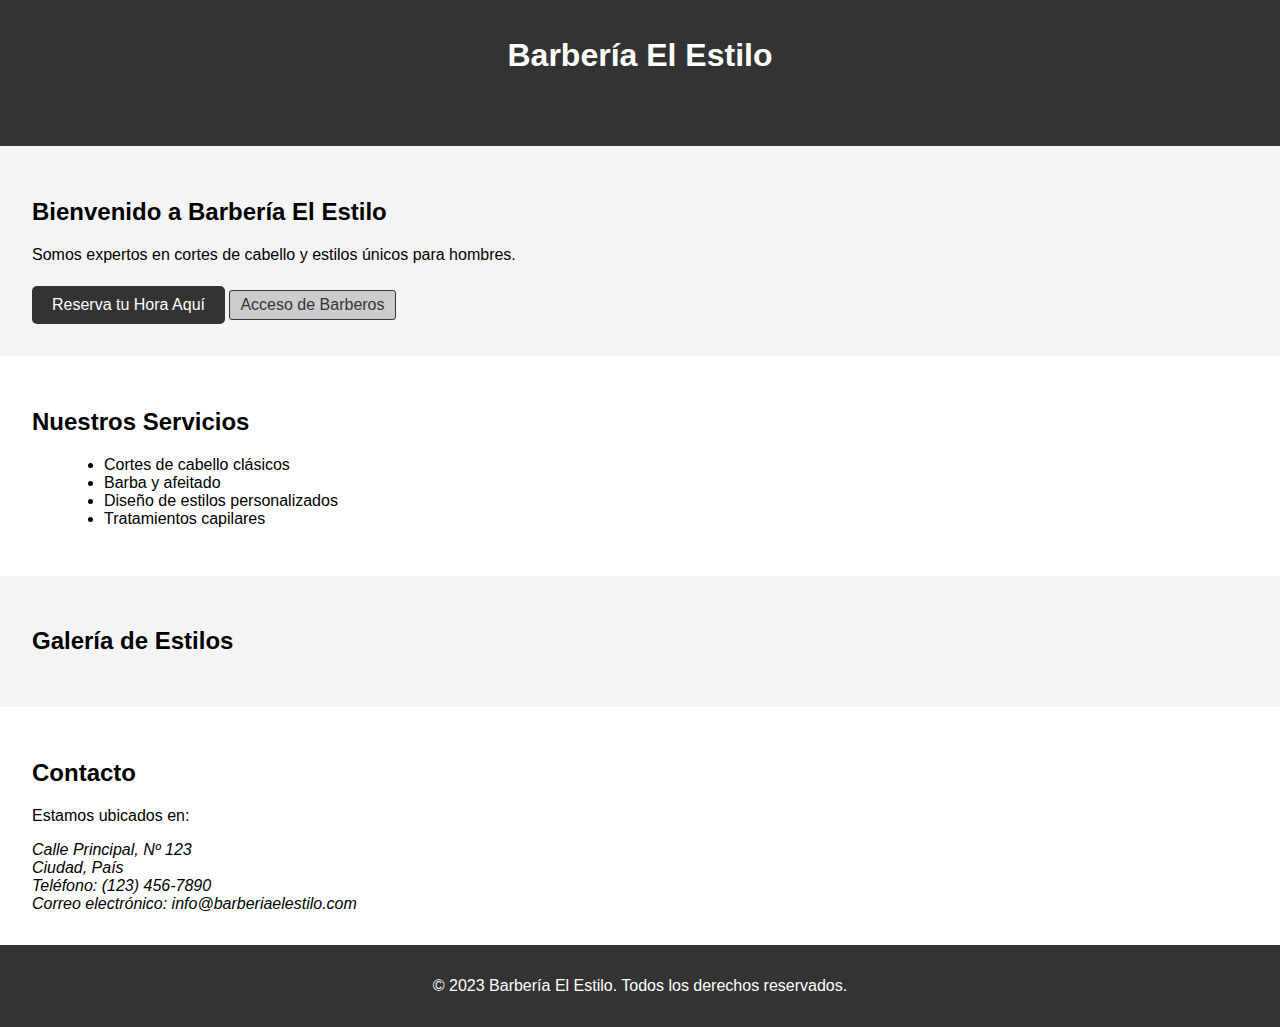
==== index.html @ 918777a6 "aaaaa" ====
<!DOCTYPE html>
<html lang="es">
<head>
    <meta charset="UTF-8">
    <meta name="viewport" content="width=device-width, initial-scale=1.0">
    <title>Barbería El Estilo</title>
    <style>
        /* Estilos generales */
        body {
            font-family: Arial, sans-serif;
            margin: 0;
            padding: 0;
        }

        header {
            background-color: #333;
            color: #fff;
            padding: 1rem;
            text-align: center;
        }

        nav ul {
            list-style: none;
        }

        nav ul li {
            display: inline-block;
            margin-right: 20px;
        }

        nav ul li a {
            text-decoration: none;
            color: #333;
        }

        /* Estilos específicos de la página */
        #inicio {
            background-color: #f4f4f4;
            padding: 2rem;
        }

        .reserva-btn {
            display: inline-block;
            padding: 10px 20px;
            background-color: #333;
            color: #fff;
            text-decoration: none;
            border-radius: 5px;
            transition: background-color 0.3s ease-in-out;
        }

        .reserva-btn:hover {
            background-color: #555;
        }

        #servicios {
            background-color: #fff;
            padding: 2rem;
        }

        #servicios ul {
            list-style-type: disc;
            margin-left: 2rem;
        }

        #galeria {
            background-color: #f4f4f4;
            padding: 2rem;
        }

        #contacto {
            background-color: #fff;
            padding: 2rem;
        }

        footer {
            background-color: #333;
            color: #fff;
            text-align: center;
            padding: 1rem;
        }
        .admin-btn {
            display: inline-block;
            padding: 5px 10px;
            background-color: #ccc;
            color: #333;
            text-decoration: none;
            border: 1px solid #333;
            border-radius: 3px;
            margin-top: 10px;
        }

        .admin-btn:hover {
            background-color: #ddd;
        }
    </style>
</head>
<body>
    <header>
        <h1>Barbería El Estilo</h1>
        <nav>
            <ul>
                <li><a href="#inicio">Inicio</a></li>
                <li><a href="#servicios">Servicios</a></li>
                <li><a href="#galeria">Galería</a></li>
                <li><a href="#contacto">Contacto</a></li>
            </ul>
        </nav>
    </header>

    <section id="inicio">
        <h2>Bienvenido a Barbería El Estilo</h2>
        <p>Somos expertos en cortes de cabello y estilos únicos para hombres.</p>
        <a href="horareser.php" class="reserva-btn">Reserva tu Hora Aquí</a>
        <a href="login.html" class="admin-btn">Acceso de Barberos</a>
    </section>

    <section id="servicios">
        <h2>Nuestros Servicios</h2>
        <ul>
            <li>Cortes de cabello clásicos</li>
            <li>Barba y afeitado</li>
            <li>Diseño de estilos personalizados</li>
            <li>Tratamientos capilares</li>
        </ul>
    </section>

    <section id="galeria">
        <h2>Galería de Estilos</h2>
        <!-- Agrega aquí tus imágenes y descripciones -->
    </section>

    <section id="contacto">
        <h2>Contacto</h2>
        <p>Estamos ubicados en:</p>
        <address>
            Calle Principal, Nº 123<br>
            Ciudad, País<br>
            Teléfono: (123) 456-7890<br>
            Correo electrónico: info@barberiaelestilo.com
        </address>
    </section>

    <footer>
        <p>&copy; 2023 Barbería El Estilo. Todos los derechos reservados.</p>
    </footer>
</body>
</html>
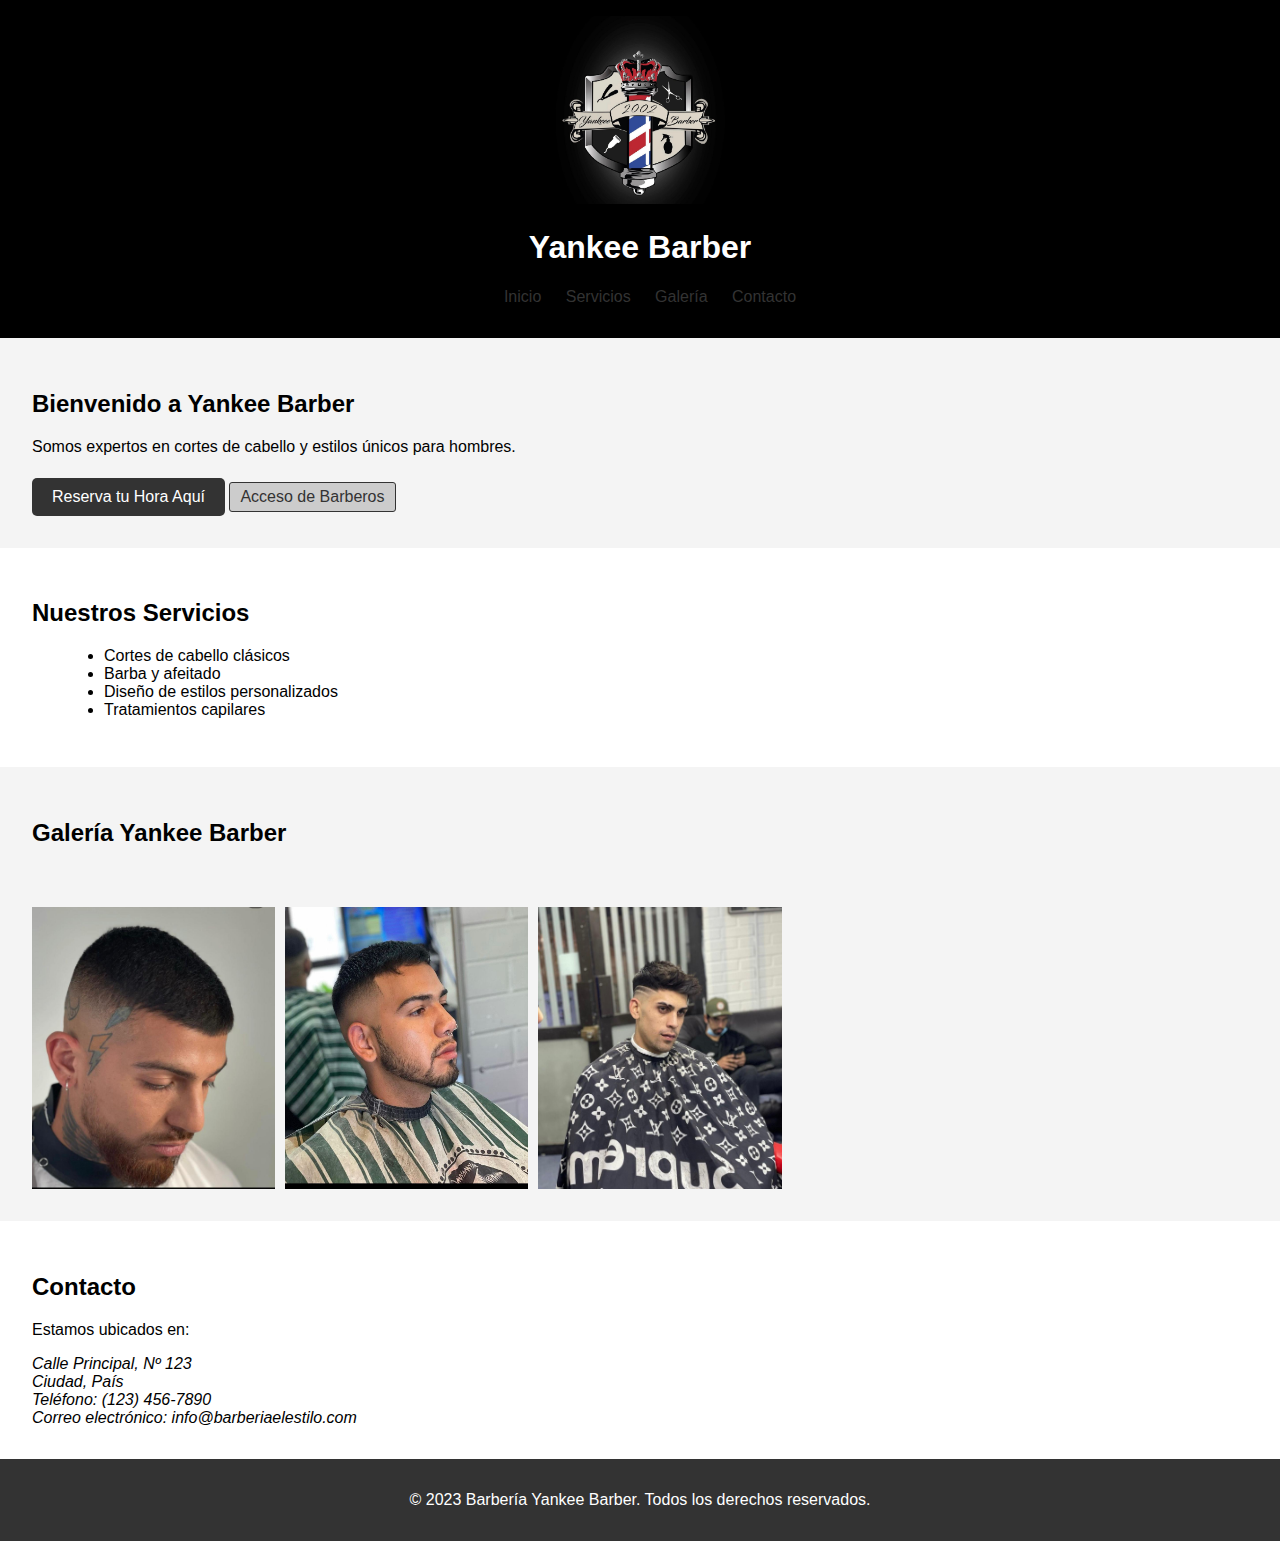
==== commit 284ccd39: "aaaaaa mega aaaa" ====
--- a/index.html
+++ b/index.html
@@ -3,7 +3,7 @@
 <head>
     <meta charset="UTF-8">
     <meta name="viewport" content="width=device-width, initial-scale=1.0">
-    <title>Barbería El Estilo</title>
+    <title>Yankee Barber</title>
     <style>
         /* Estilos generales */
         body {
@@ -13,7 +13,7 @@
         }
 
         header {
-            background-color: #333;
+            background-color: #000000;
             color: #fff;
             padding: 1rem;
             text-align: center;
@@ -62,10 +62,24 @@
             list-style-type: disc;
             margin-left: 2rem;
         }
-
+        #galeria2 {
+            background-color: #f4f4f4;
+            padding-left: 2rem;
+            padding-top: 2rem;
+            padding-bottom: 0.5rem;
+        }
         #galeria {
             background-color: #f4f4f4;
             padding: 2rem;
+            display: flex; /* Utiliza flexbox para mostrar las imágenes en línea */
+             /* Evita que las imágenes se envuelvan en una nueva línea */
+        }
+
+        #galeria img {
+            max-width: 20%; /* Ajusta el ancho máximo según tus necesidades */
+            height: auto;
+            display: block;
+            margin-right: 10px; /* Añade un margen entre las imágenes */
         }
 
         #contacto {
@@ -93,11 +107,18 @@
         .admin-btn:hover {
             background-color: #ddd;
         }
+
+        /* Estilo para el logo */
+        header img {
+            max-width: 170px; /* Ajusta el ancho máximo según tus necesidades */
+            height: auto;
+        }
     </style>
 </head>
 <body>
     <header>
-        <h1>Barbería El Estilo</h1>
+        <img src="otherfiles\logo.jpeg" alt="Logo de Yankee Barber">
+        <h1>Yankee Barber</h1>
         <nav>
             <ul>
                 <li><a href="#inicio">Inicio</a></li>
@@ -109,7 +130,7 @@
     </header>
 
     <section id="inicio">
-        <h2>Bienvenido a Barbería El Estilo</h2>
+        <h2>Bienvenido a Yankee Barber</h2>
         <p>Somos expertos en cortes de cabello y estilos únicos para hombres.</p>
         <a href="horareser.php" class="reserva-btn">Reserva tu Hora Aquí</a>
         <a href="login.html" class="admin-btn">Acceso de Barberos</a>
@@ -125,9 +146,15 @@
         </ul>
     </section>
 
+    <section id="galeria2">
+        <h2>Galería Yankee Barber</h2>
+    </section>
+
     <section id="galeria">
-        <h2>Galería de Estilos</h2>
-        <!-- Agrega aquí tus imágenes y descripciones -->
+        
+        <img src="otherfiles\img1.jpeg" alt="Imagen 1">
+        <img src="otherfiles\img2.jpeg" alt="Imagen 2">
+        <img src="otherfiles\img3.jpeg" alt="Imagen 3">
     </section>
 
     <section id="contacto">
@@ -142,7 +169,7 @@
     </section>
 
     <footer>
-        <p>&copy; 2023 Barbería El Estilo. Todos los derechos reservados.</p>
+        <p>&copy; 2023 Barbería Yankee Barber. Todos los derechos reservados.</p>
     </footer>
 </body>
 </html>
